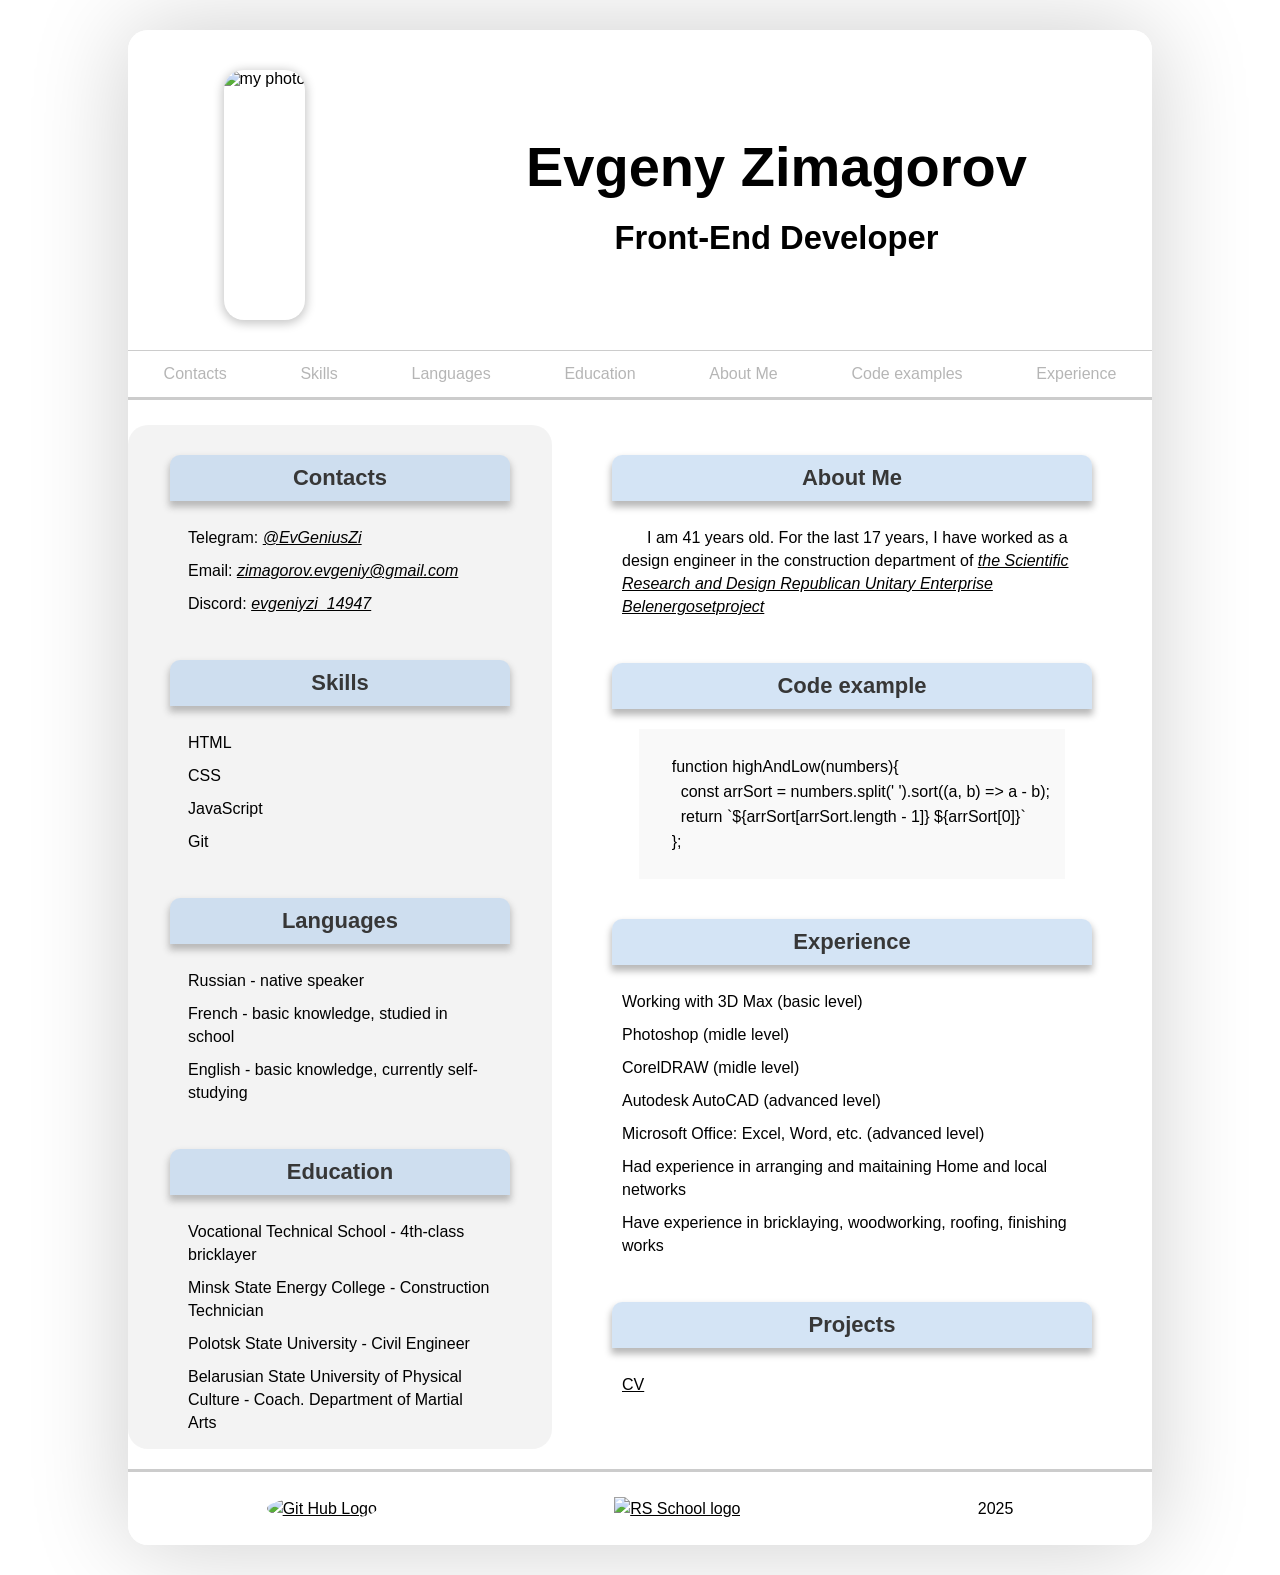
==== index.html @ a21ccf4d "save changes before merging" ====
<!DOCTYPE html>
<html lang="en">
<head>
    <meta charset="UTF-8">
    <meta name="viewport" content="width=device-width, initial-scale=1.0">
    <link type="image/x-icon" rel="shortcut icon" href="./favicon.ico">
    <title>CV</title>
    <link rel="stylesheet" href="./style.css">
</head>
<body>
    <header>
        <div class="top_bar">
            <img class="my_photo-img" src="my_photo.jpg" alt="my photo">
            <div>
                <h1>Evgeny Zimagorov</h1>
                <h3>Front-End Developer</h3>
            </div>
        </div>
        <nav>
            <ul>
                <li><a href="#contacts">Contacts</a></li>
                <li><a href="#skills">Skills</a></li>
                <li><a href="#languages">Languages</a></li>
                <li><a href="#education">Education</a></li>
                <li><a href="#about_me">About Me</a></li>
                <li><a href="#code">Code examples</a></li>
                <li><a href="#experience">Experience</a></li>
            </ul>
        </nav>
    </header>
    <main>
        <div class="left_sidebar">
            <section id="contacts">
                <h2>Contacts</h2>
                <ul>
                    <li>
                        <p>Telegram: <i><a href="https://t.me/EvGeniusZi">@EvGeniusZi</a></i></p>
                    </li>
                    <li>
                        <p>Email: <i><a href="mailto:zimagorov.evgeniy@gmail.com">zimagorov.evgeniy@gmail.com</a></i></p>
                    </li>
                    <li>
                        <p>Discord: <i><a href="https://discordapp.com/users/1233453368891015288/"> evgeniyzi_14947</a></i>
                        </p>
                    </li>
                </ul>
            </section>
            <section id="skills">
                <h2>Skills</h2>
                <ul>
                    <li>
                        <p>HTML</p>
                    </li>
                    <li>
                        <p>CSS</p>
                    </li>
                    <li>
                        <p>JavaScript</p>
                    </li>
                    <li>
                        <p>Git</p>
                    </li>
                </ul>
            </section>
            <section id="languages">
                <h2>Languages</h2>
                <ul>
                    <li>
                        <p>Russian - native speaker</p>
                    </li>
                    <li>
                        <p>French - basic knowledge, studied in school</p>
                    </li>
                    <li>
                        <p>English - basic knowledge, currently self-studying</p>
                    </li>
                </ul>
            </section>
            <section id="education">
                <h2>Education</h2>
                <ul>
                    <li>
                        <p>Vocational Technical School - 4th-class bricklayer</p>
                    </li>
                    <li>
                        <p>Minsk State Energy College - Construction Technician</p>
                    </li>
                    <li>
                        <p>Polotsk State University - Civil Engineer</p>
                    </li>
                    <li>
                        <p>Belarusian State University of Physical Culture - Coach. Department of Martial Arts</p>
                    </li>
                </ul>
            </section>
        </div>
        <div class="right_sidebar">
            <section id="about_me">
                <h2>About Me</h2>
                <p>I am 41 years old. For the last 17 years, I have worked as a design engineer in the construction
                    department of <i><a href="https://www.besp.by/index.php/en/">the Scientific Research and Design Republican
                        Unitary Enterprise Belenergosetproject</a></i></p>
            </section>
            <section id="code">
                <h2>Code example</h2>
                <pre>
                    <code>
    function highAndLow(numbers){
      const arrSort = numbers.split(' ').sort((a, b) => a - b);
      return `${arrSort[arrSort.length - 1]} ${arrSort[0]}`
    };
                    </code>
                </pre>
            </section>
            <section id="experience">
                <h2>Experience</h2>
                <ul>
                    <li>
                        <p>Working with 3D Max (basic level)</p>
                    </li>
                    <li>
                        <p>Photoshop (midle level)</p>
                    </li>
                    <li>
                        <p>CorelDRAW (midle level)</p>
                    </li>
                    <li>
                        <p>Autodesk AutoCAD (advanced level)</p>
                    </li>
                    <li>
                        <p>Microsoft Office: Excel, Word, etc. (advanced level)</p>
                    </li>
                    <li>
                        <p>Had experience in arranging and maitaining Home and local networks</p>
                    </li>
                    <li>
                        <p>Have experience in bricklaying, woodworking, roofing, finishing works</p>
                    </li>
                </ul>
            </section>
            <section id="projects">
                <h2>Projects</h2>
                <ul>
                    <li>
                        <p><a href="https://evgeniyzi.github.io/cv">CV</a></p>
                    </li>
                </ul>
            </section>
        </div>
    </main>
    <footer>
        <p><a href="https://github.com/EvgeniyZi"><img class="github-img"
            src="https://github.githubassets.com/assets/GitHub-Mark-ea2971cee799.png"
            alt="Git Hub Logo" width="50"></a></p>
        <p><a href="https://rs.school/courses/javascript-ru"><img
            src="./images/rs-school-logo.svg"
            alt="RS School logo" width="200"></a></p>
        <p><time>2025</time></p>
    </footer>
</body>
</html>
---- style.css ----
html {
    scroll-behavior: smooth;
}

* {
    box-sizing: border-box;
    margin: 0;
    padding: 0;
    font-family: Arial, sans-serif;
}

a {
    text-decoration: none;
    color: rgb(0, 0, 0);
    text-decoration: underline;
    transition: 0.3s;
}

a:hover {
    color: #0369df;
    transition: 0.3s;
}

h2 {
    display: flex;
    justify-content: center;
    width: 80%;
    border-radius: 10px 10px 0 0;
    font-size: 22px;
    padding: 10px 30px;
    margin: 20px auto;
    background-color: #a6c6ea7a;
    box-shadow: 0 5px 7px 1px #b8b8b8;
    color: #373737;
}

p {
    font-size: 16px;
    padding: 5px 40px;
    line-height: 23px;
}

ul {
    list-style-type: none;
}

body {
    max-width: 1024px;
    margin: 30px auto;
    background-color: rgb(255, 255, 255);
    box-shadow: 0px 0px 100px 0.1px rgb(0, 0, 0, 0.2);
    border-radius: 20px 20px 20px 20px;
    min-width: 780px;
}

header {
    border-radius: 20px 20px 0 0;
    /* background-color: #a6c6ea; */
    background-color: #ffffff;
    /* background-color: #ff7515; */
}

header a {
    color: rgba(0, 0, 0, 0.289);
    display: flex;
    padding: 5px 10px;
    border-radius: 5px 5px 0 0;
    /* border: 1px solid black;
    background-color: rgb(233, 233, 233); */
    text-decoration: none;
    transition: all 0.3s;
}

header a:hover {
    color: rgb(0, 0, 0);
    transition: all 0.3s;
}


header h1,
header h3 {
    display: flex;
    justify-content: center;
}

header nav {
    display: flex;
    height: 50px;
    width: 100%;
    justify-content: center;
    margin: 10px 0;
    border-top: 1px solid rgba(0, 0, 0, 0.199);
    border-bottom: 3px solid rgba(0, 0, 0, 0.199);
    transition: 0.3s;
}

header nav:hover {
    border-top: 1px solid rgb(0, 0, 0);
    border-bottom: 3px solid rgb(0, 0, 0);
    transition: 0.3s;
}

header ul {
    width: 95%;
    display: flex;
    justify-content: space-between;
    align-items: center;
    column-gap: 5px;
}

.top_bar {
    display: flex;
    justify-content: space-around;
    align-items: center;
    padding: 20px 0 0 0;
}

.top_bar img {
    height: 250px;
    margin: 20px;
    border-radius: 20px;
    box-shadow: 0 2px 10px 2px #00000036;
}

.top_bar div {
    display: flex;
    flex-direction: column;
    max-width: 600px;
    flex-grow: 2;
    font-size: 28px;
    row-gap: 20px;
}

.top_bar div h1,
.top_bar div p {
    text-align: center;
}

main {
    display: flex;
    margin-top: 25px;
}

.left_sidebar {
    background-color: rgba(224, 224, 224, 0.377);
    border-radius: 20px;
}

.left_sidebar p {
    margin: 0 20px;
}

.right_sidebar {
    max-width: 600px;
    background-color: rgb(255, 255, 255);
}

.right_sidebar p {
    margin: 0 30px;
}

#about_me p {
    text-indent: 25px;
}

section {
    padding: 10px 0;
    transition: 0.3s;
}

section:hover {
    background-color: #d1d1d060;
    transition: 0.3s;
    border-radius: 20px;
}

pre {
    display: flex;
    background-color: rgba(230, 230, 230, 0.247);
    width: max-content;
    padding: 0 15px;
    text-align: left;
    margin: 0 auto;
}

code {
    display: flex;
    line-height: 25px;
}

footer {
    margin-top: 20px;
    padding: 20px;
    display: flex;
    background-color: #ffffff;
    align-items: center;
    justify-content: space-around;
    border-radius: 0 0 20px 20px;
    border-top: 3px solid rgba(0, 0, 0, 0.199);
    transition: 0.3s;
}

footer:hover {
    border-top: 3px solid rgb(0, 0, 0);
    background-color: #d1d1d060;
    transition: 0.3s;
}

.github-img {
    border-radius: 50%;
}
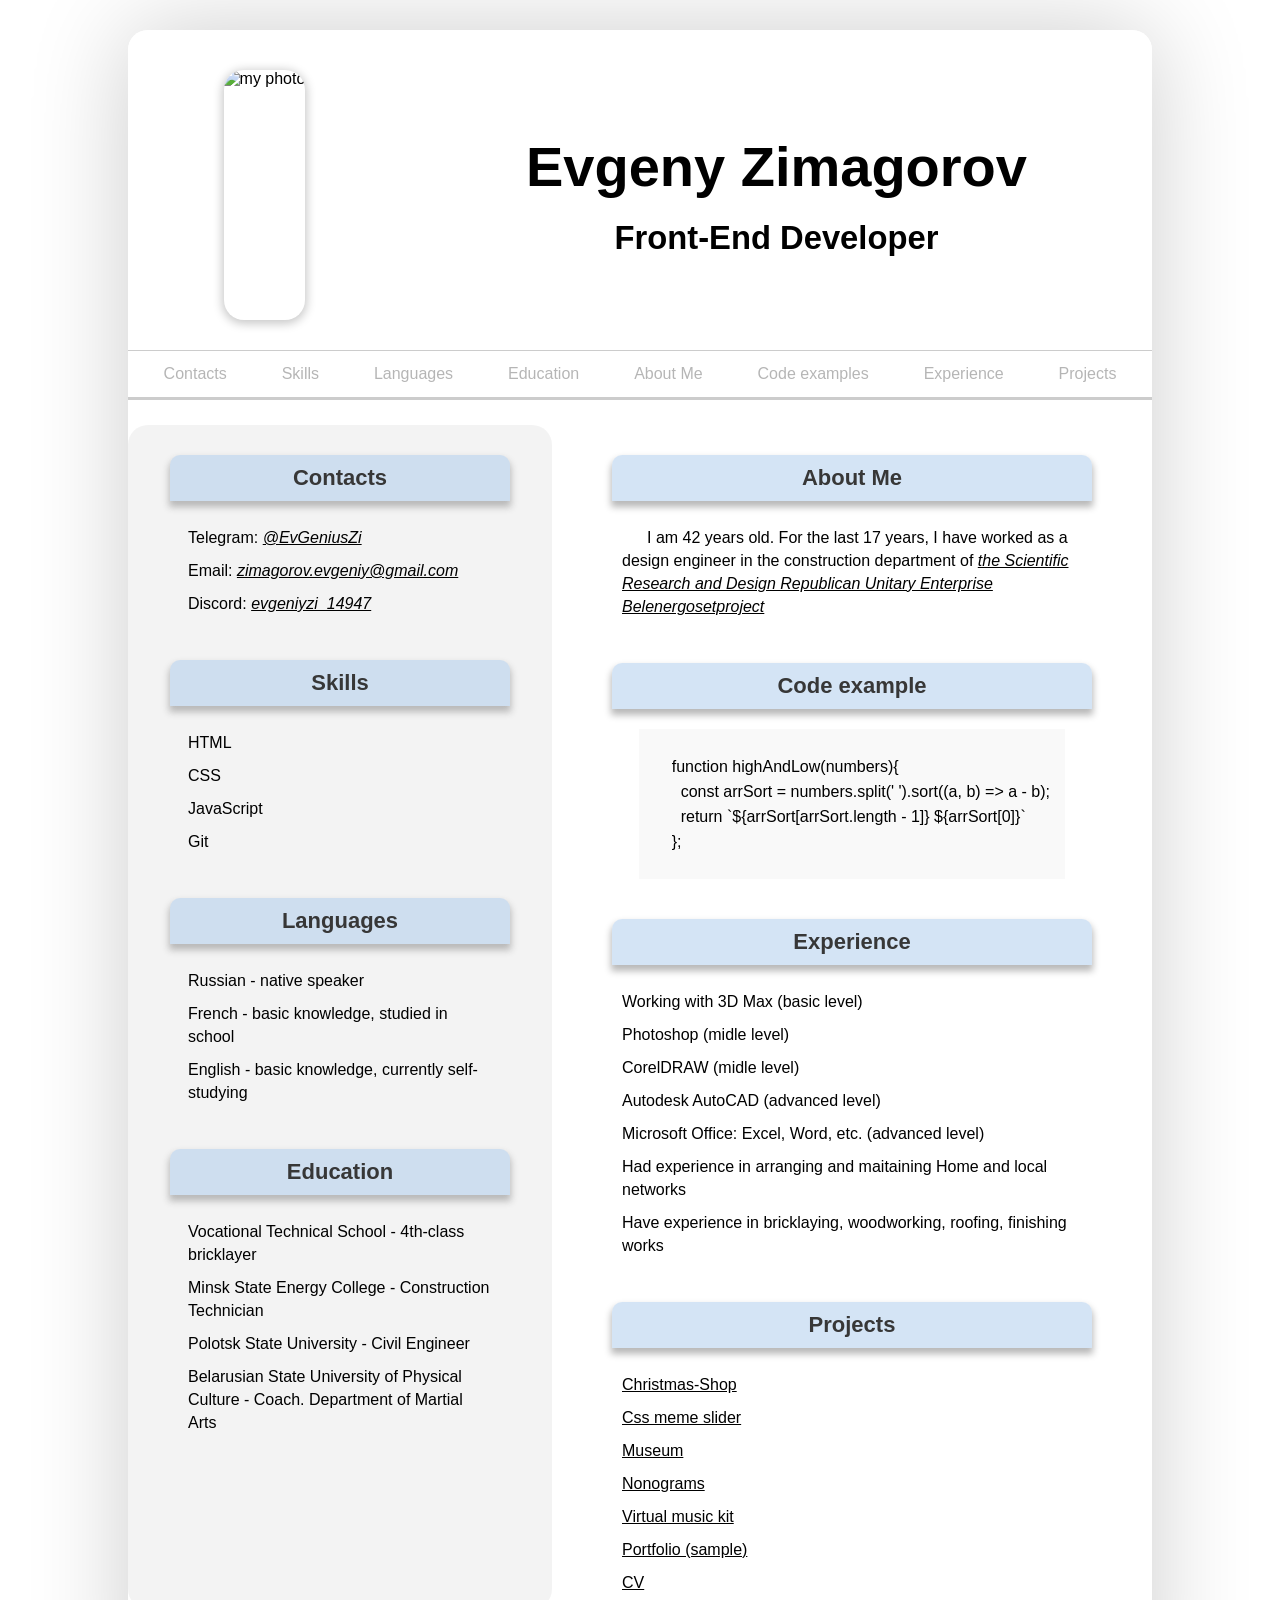
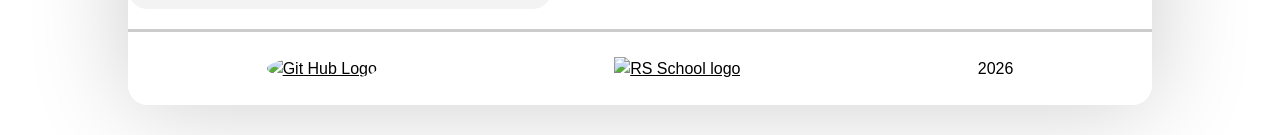
==== commit ecfacbc5: "feat: add projects" ====
--- a/index.html
+++ b/index.html
@@ -25,6 +25,7 @@
                 <li><a href="#about_me">About Me</a></li>
                 <li><a href="#code">Code examples</a></li>
                 <li><a href="#experience">Experience</a></li>
+                <li><a href="#projects">Projects</a></li>
             </ul>
         </nav>
     </header>
@@ -97,7 +98,7 @@
         <div class="right_sidebar">
             <section id="about_me">
                 <h2>About Me</h2>
-                <p>I am 41 years old. For the last 17 years, I have worked as a design engineer in the construction
+                <p>I am 42 years old. For the last 17 years, I have worked as a design engineer in the construction
                     department of <i><a href="https://www.besp.by/index.php/en/">the Scientific Research and Design Republican
                         Unitary Enterprise Belenergosetproject</a></i></p>
             </section>
@@ -142,6 +143,12 @@
                 <h2>Projects</h2>
                 <ul>
                     <li>
+                        <p><a href="./projects/christmas-shop/pages/home/index.html">Christmas-Shop</a></p>
+                        <p><a href="./projects/cssMemeSlider/index.html">Css meme slider</a></p>
+                        <p><a href="./projects/museum/index.html">Museum</a></p>
+                        <p><a href="./projects/nonograms/index.html">Nonograms</a></p>
+                        <p><a href="./projects/virtual-music-kit/index.html">Virtual music kit</a></p>
+                        <p><a href="./projects/portfolio/index.html">Portfolio (sample)</a></p>
                         <p><a href="https://evgeniyzi.github.io/cv">CV</a></p>
                     </li>
                 </ul>
@@ -155,7 +162,7 @@
         <p><a href="https://rs.school/courses/javascript-ru"><img
             src="./images/rs-school-logo.svg"
             alt="RS School logo" width="200"></a></p>
-        <p><time>2025</time></p>
+        <p><time>2026</time></p>
     </footer>
 </body>
 </html>
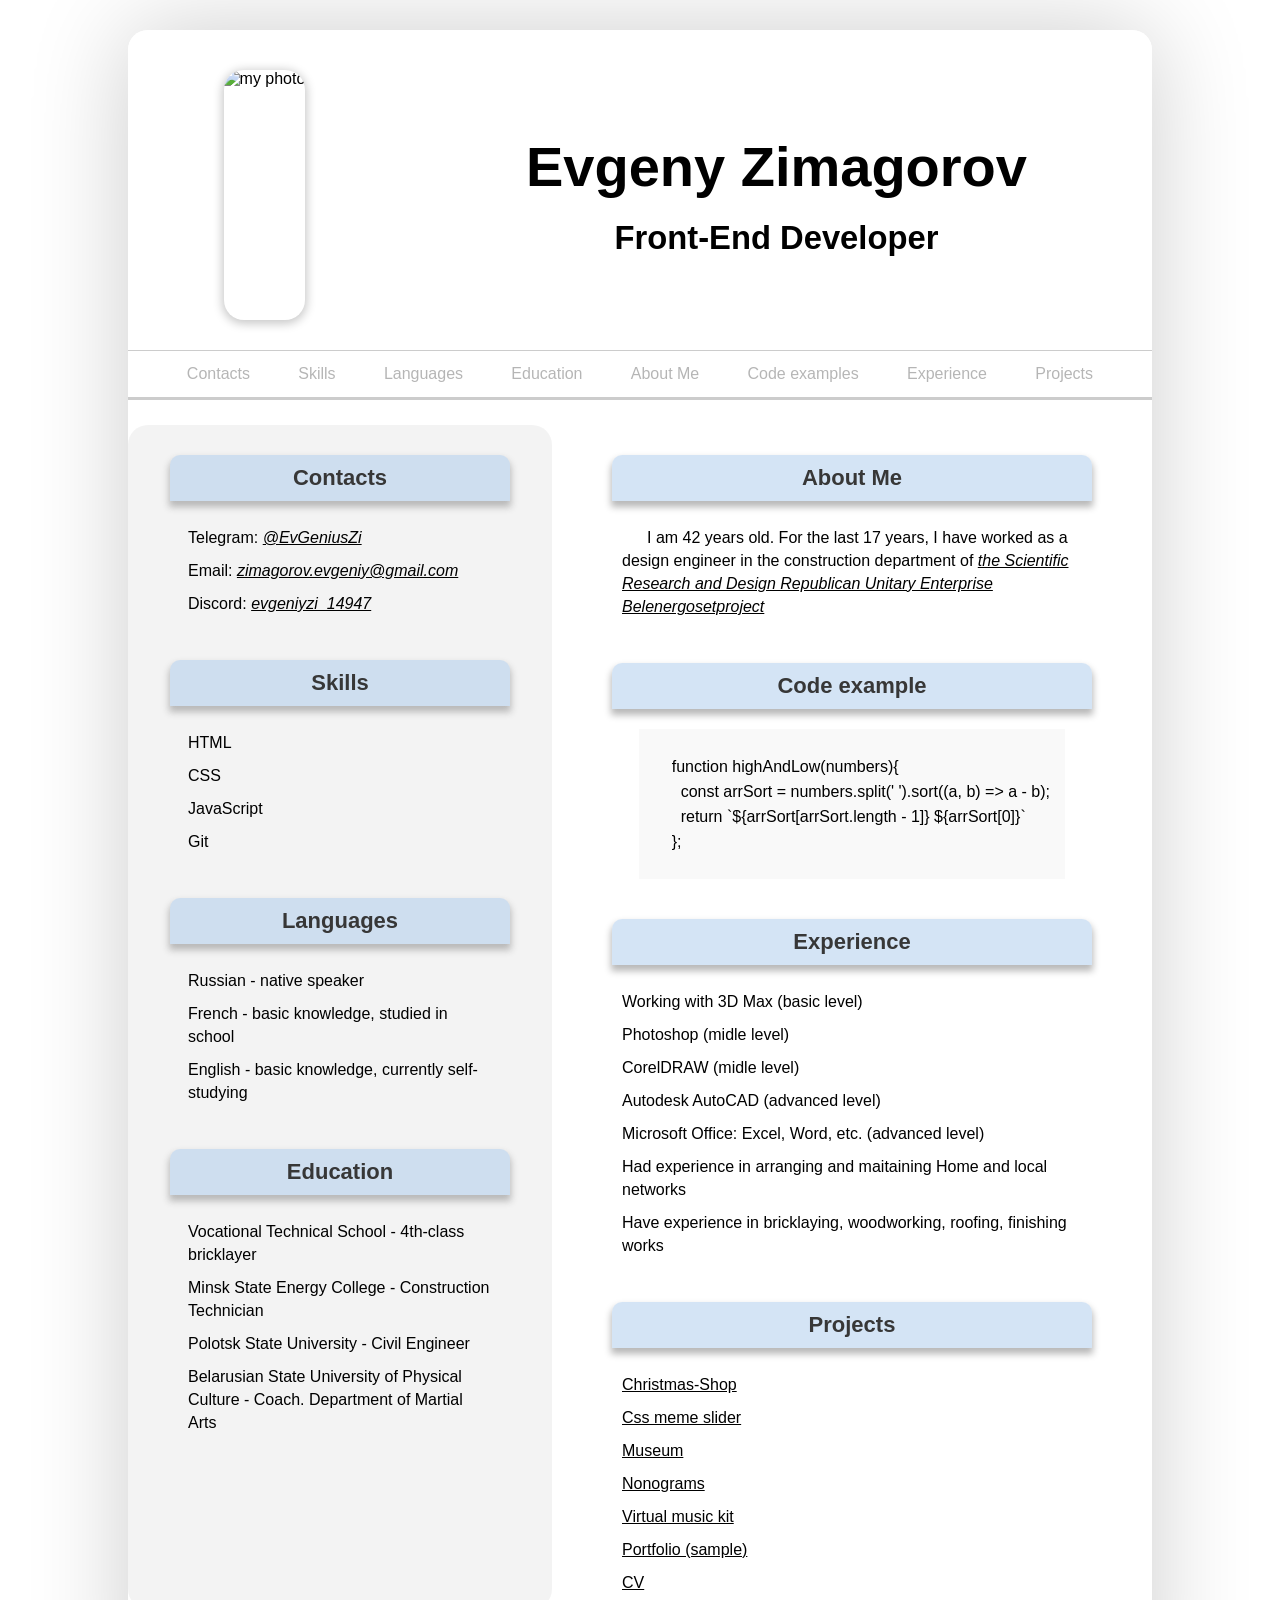
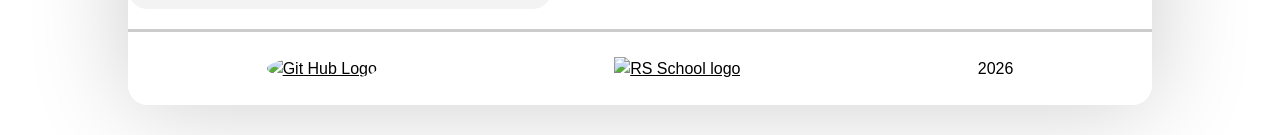
==== commit 74ffe01c: "feat: start responsive design for mobile devices" ====
--- a/index.html
+++ b/index.html
@@ -156,10 +156,12 @@
         </div>
     </main>
     <footer>
-        <p><a href="https://github.com/EvgeniyZi"><img class="github-img"
+        <p><a href="https://github.com/EvgeniyZi">
+            <img class="github-img"
             src="https://github.githubassets.com/assets/GitHub-Mark-ea2971cee799.png"
             alt="Git Hub Logo" width="50"></a></p>
-        <p><a href="https://rs.school/courses/javascript-ru"><img
+        <p><a href="https://rs.school/courses/javascript-ru">
+            <img class="rss-img"
             src="./images/rs-school-logo.svg"
             alt="RS School logo" width="200"></a></p>
         <p><time>2026</time></p>
--- a/style.css
+++ b/style.css
@@ -50,7 +50,7 @@
     background-color: rgb(255, 255, 255);
     box-shadow: 0px 0px 100px 0.1px rgb(0, 0, 0, 0.2);
     border-radius: 20px 20px 20px 20px;
-    min-width: 780px;
+    /* min-width: 780px; */
 }
 
 header {
@@ -81,11 +81,12 @@
 header h3 {
     display: flex;
     justify-content: center;
+    text-align: center;
 }
 
 header nav {
     display: flex;
-    height: 50px;
+    min-height: 50px;
     width: 100%;
     justify-content: center;
     margin: 10px 0;
@@ -103,7 +104,8 @@
 header ul {
     width: 95%;
     display: flex;
-    justify-content: space-between;
+    flex-wrap: wrap;
+    justify-content: space-evenly;
     align-items: center;
     column-gap: 5px;
 }
@@ -142,6 +144,7 @@
 }
 
 .left_sidebar {
+    max-width: 600px;
     background-color: rgba(224, 224, 224, 0.377);
     border-radius: 20px;
 }
@@ -210,3 +213,29 @@
     border-radius: 50%;
 }
 
+@media (max-width: 784px) {
+    main {
+        flex-direction: column;
+        align-items: center;
+    }
+
+    header h1 {
+        font-size: 7.2vw;
+    }
+
+    header h3 {
+        font-size: clamp(22px, 4.2vw, 2em);
+    }
+
+
+}
+
+@media (max-width: 600px) {
+    footer p {
+        padding: 5px;
+    }
+    
+    .rss-img {
+        width: 30vw;
+    }
+}
